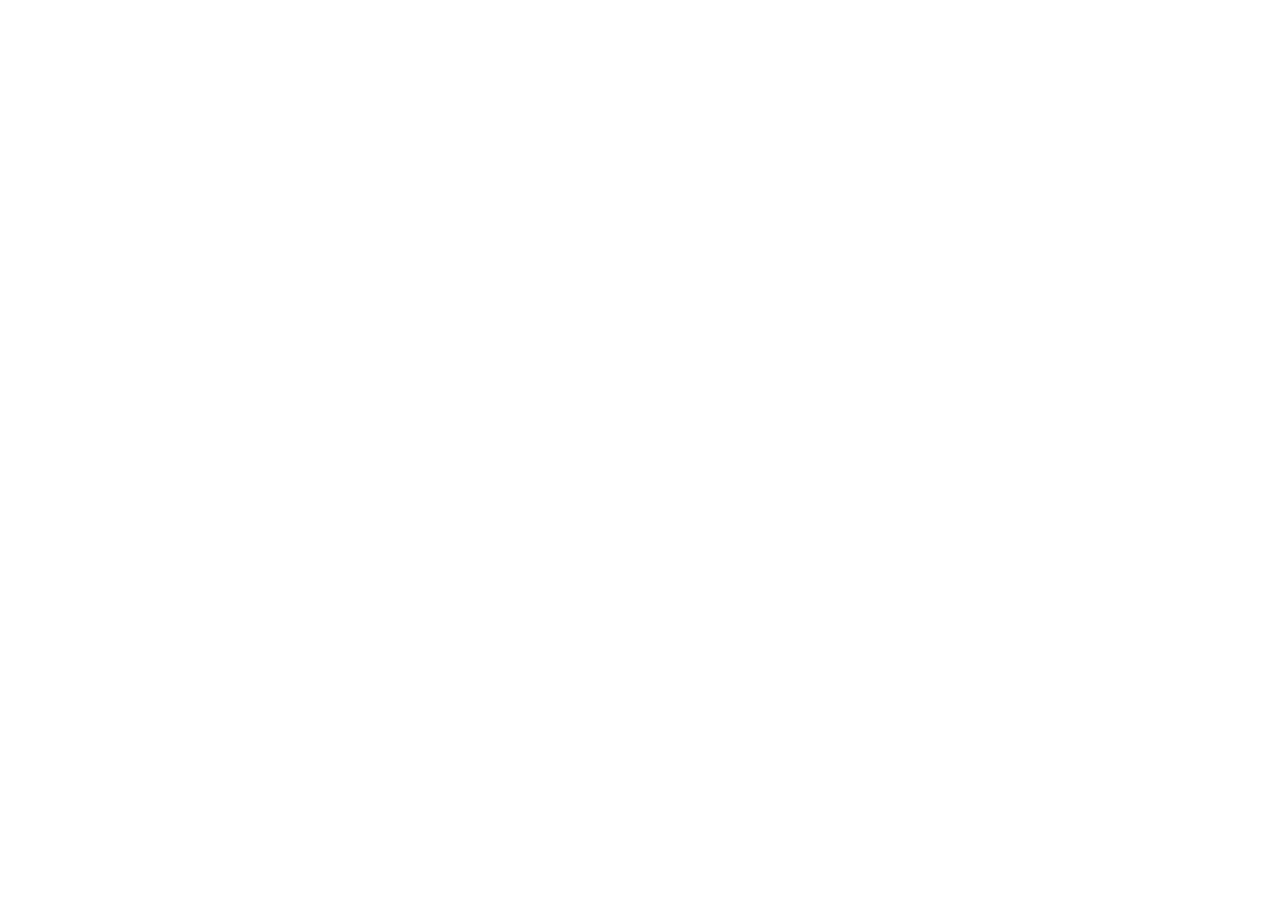
==== index.html @ c7277e0f "init" ====
<!DOCTYPE html>
<html lang="en">
<head>
    <meta charset="UTF-8">
    <meta http-equiv="X-UA-Compatible" content="IE=edge">
    <meta name="viewport" content="width=device-width, initial-scale=1.0">
    <link rel="stylesheet" href="css/style.css">
    <title>htmlcss-shoes</title>

</head>

<body>
    
</body>

</html>
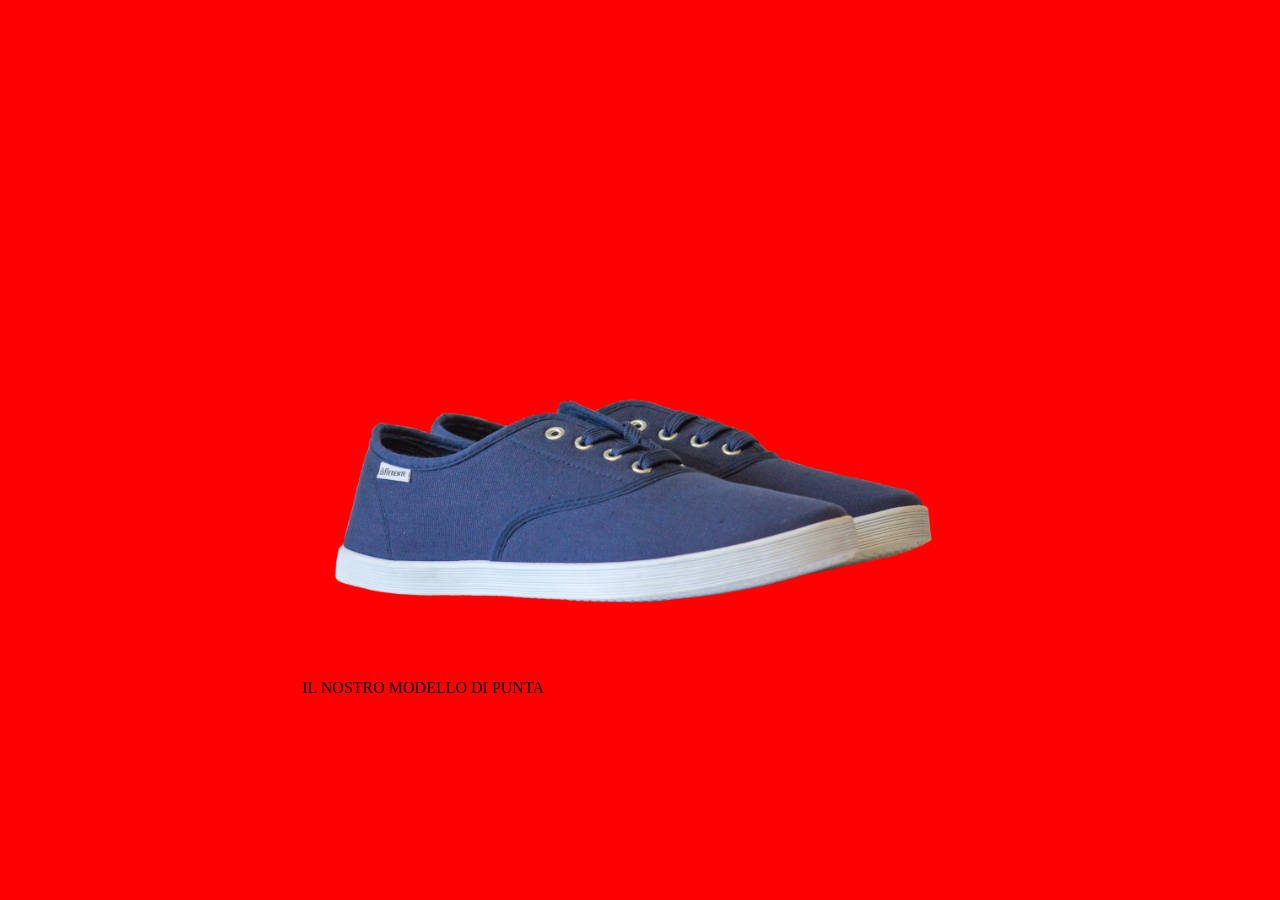
==== commit 63896356: "immagine centrata" ====
--- a/index.html
+++ b/index.html
@@ -10,7 +10,14 @@
 </head>
 
 <body>
-    
+<!-- container con sfondo rosso -->
+    <div class="container relative">
+        <div class="content">
+            <img src="img/01.png" alt="">
+            <div class="description">IL NOSTRO MODELLO DI PUNTA</div>
+        </div>
+    </div>
+
 </body>
 
 </html>
--- a/css/style.css
+++ b/css/style.css
@@ -0,0 +1,29 @@
+* {
+    margin: 0;
+    padding: 0;
+    box-sizing: border-box;
+}
+.relative {
+    position: relative;
+}
+
+.container {
+    width: 100%;
+    height: 100vh;
+    background-color: red;
+}
+
+.content {
+    height: 50%;
+    position: absolute;
+    top: 50%;
+    left:50%;
+    transform: translate(-50%, -50%);
+}
+.content img {
+    height: 100%;
+}
+
+h1 {
+    display: inline-block;
+}
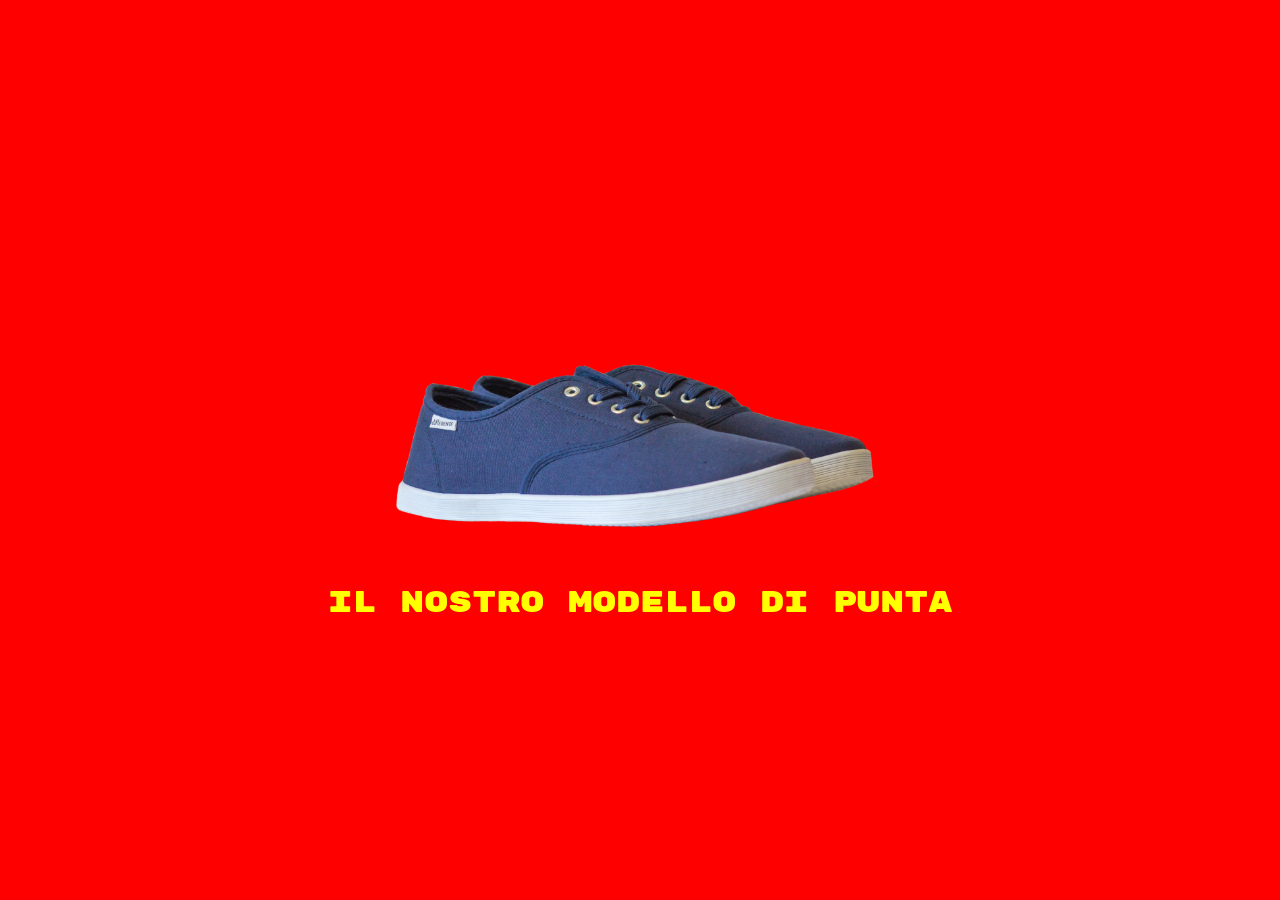
==== commit 00d415ab: "posizionamento immagine centrale" ====
--- a/index.html
+++ b/index.html
@@ -4,6 +4,9 @@
     <meta charset="UTF-8">
     <meta http-equiv="X-UA-Compatible" content="IE=edge">
     <meta name="viewport" content="width=device-width, initial-scale=1.0">
+    <link rel="preconnect" href="https://fonts.googleapis.com">
+    <link rel="preconnect" href="https://fonts.gstatic.com" crossorigin>
+    <link href="https://fonts.googleapis.com/css2?family=Rubik+Mono+One&display=swap"               rel="stylesheet">
     <link rel="stylesheet" href="css/style.css">
     <title>htmlcss-shoes</title>
 
--- a/css/style.css
+++ b/css/style.css
@@ -2,6 +2,10 @@
     margin: 0;
     padding: 0;
     box-sizing: border-box;
+}
+html{
+    font-size: 100%;
+    font-family: 'Rubik Mono One', sans-serif;
 }
 .relative {
     position: relative;
@@ -19,11 +23,16 @@
     top: 50%;
     left:50%;
     transform: translate(-50%, -50%);
+
 }
 .content img {
-    height: 100%;
+    height: 80%;
+    display: block;
+    margin: 0 auto;
 }
 
-h1 {
-    display: inline-block;
+.description {
+    text-align: center;
+    color: yellow;
+    font-size: 1.8em;
 }
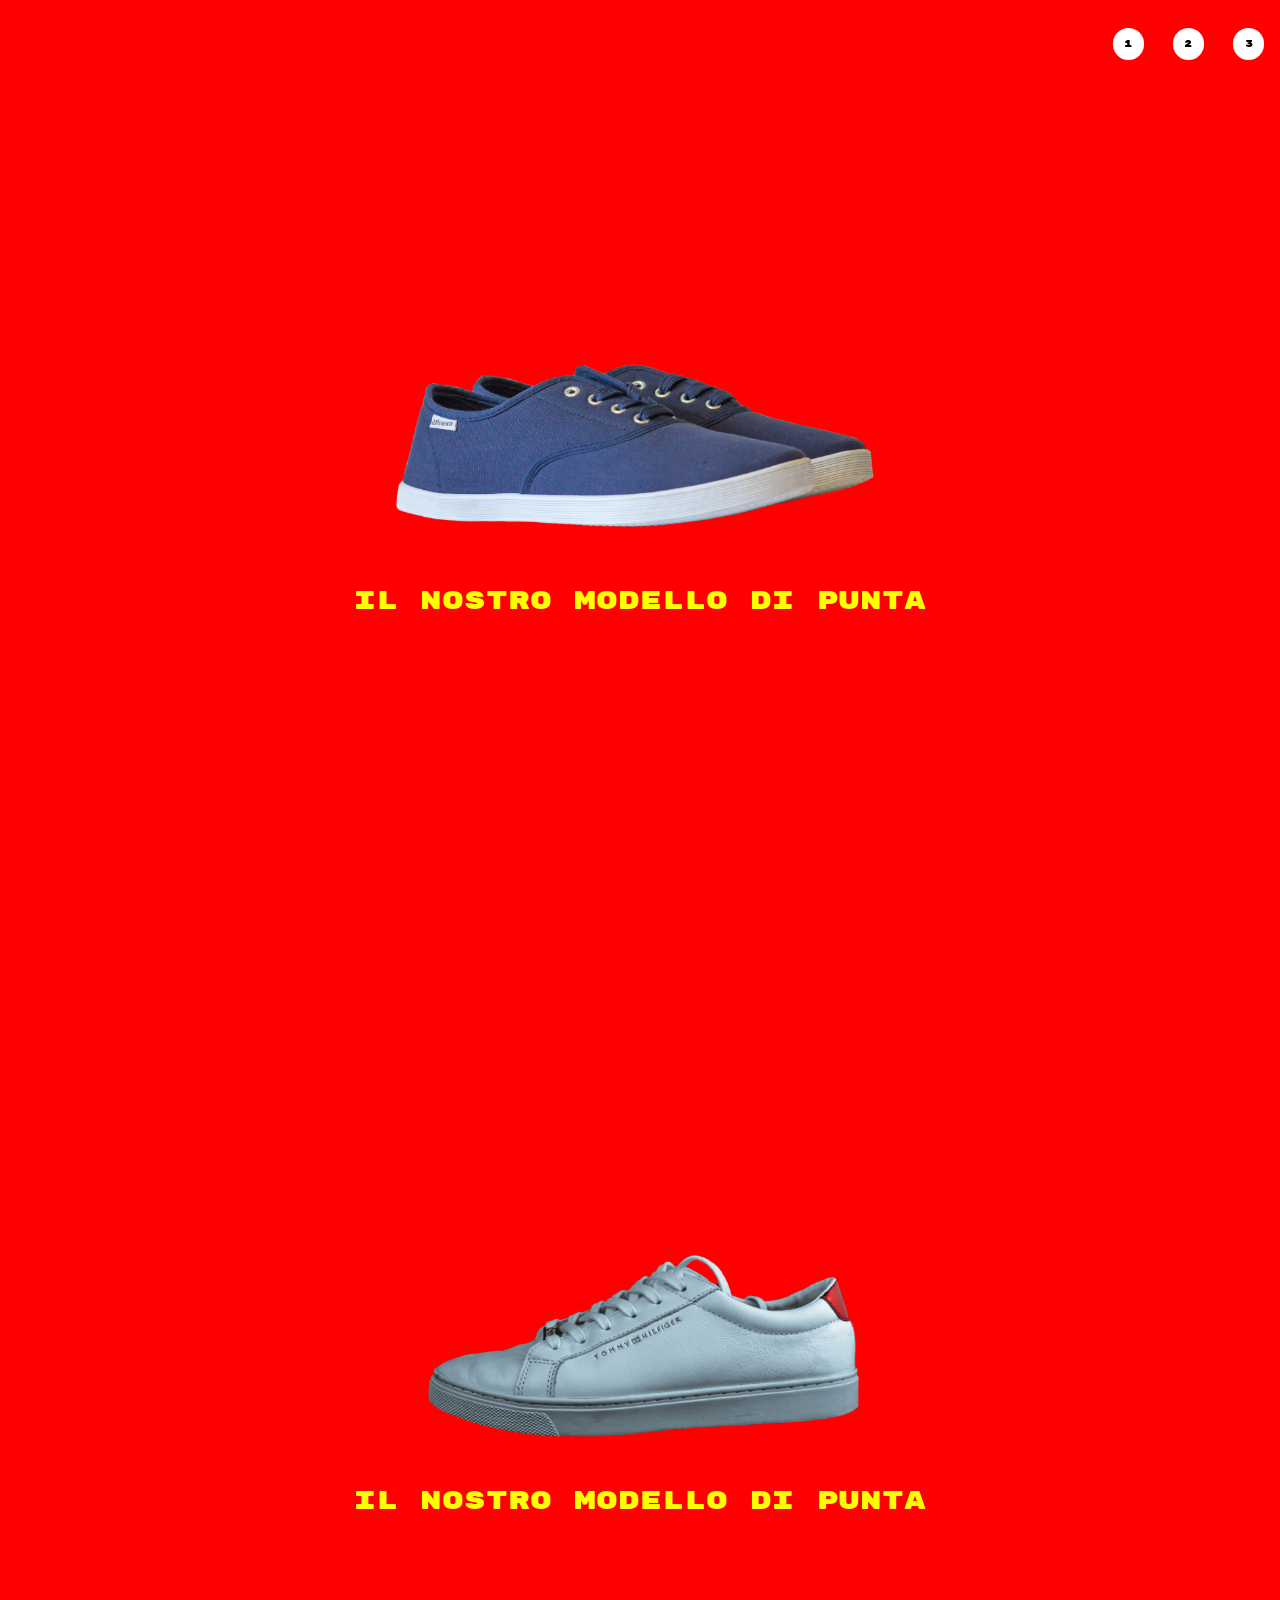
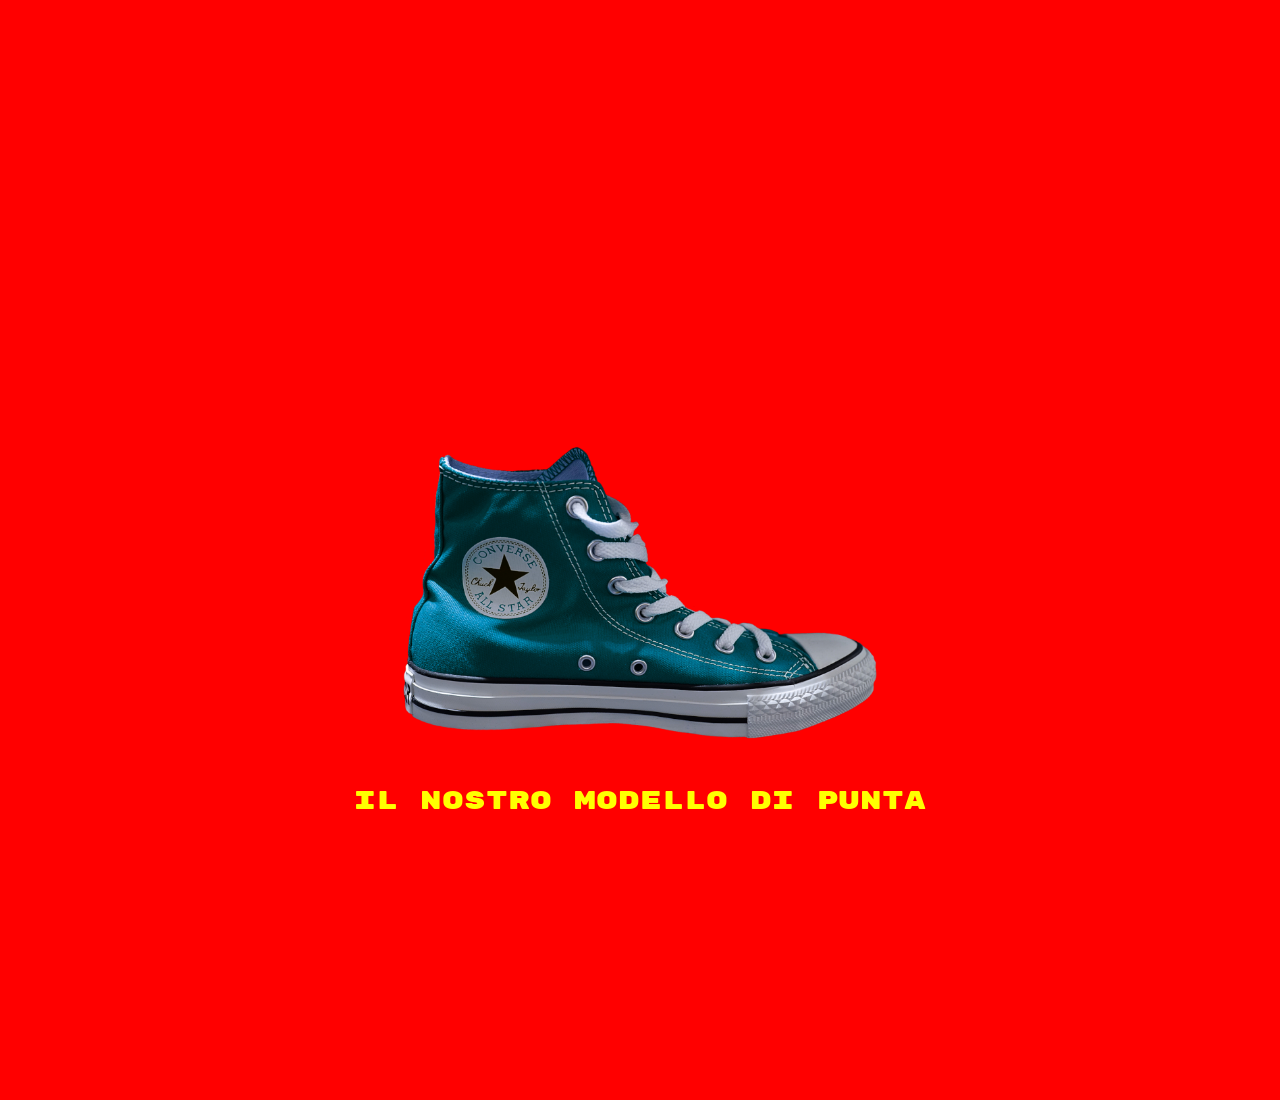
==== commit f887c6cc: "inserimento selettore pagina" ====
--- a/index.html
+++ b/index.html
@@ -13,14 +13,32 @@
 </head>
 
 <body>
-<!-- container con sfondo rosso -->
+    <!-- container con sfondo rosso -->
     <div class="container relative">
         <div class="content">
             <img src="img/01.png" alt="">
             <div class="description">IL NOSTRO MODELLO DI PUNTA</div>
         </div>
     </div>
+    <div class="container relative">
+        <div class="content">
+            <img src="img/02.png" alt="">
+            <div class="description">IL NOSTRO MODELLO DI PUNTA</div>
+        </div>
+    </div>
+    <div class="container relative">
+        <div class="content">
+            <img src="img/03.png" alt="">
+            <div class="description">IL NOSTRO MODELLO DI PUNTA</div>
+        </div>
+    </div>
 
+    <div class="page-selector">
+        <a href="">1</a>
+        <a href="">2</a>
+        <a href="">3</a>
+    </div>
+    
 </body>
 
 </html>
--- a/css/style.css
+++ b/css/style.css
@@ -17,7 +17,27 @@
     background-color: red;
 }
 
-.content {
+/* selettore pagina */
+.page-selector {
+    position: fixed;
+    top: 2em;
+    right: 0.5em;
+    
+}
+.page-selector a {
+    text-decoration: none;
+    color: black;
+    background-color: white;
+    font-size: 0.6em;
+    padding: 1em 1.2em;
+    border-radius: 50%;
+    margin: 0.8em;
+
+}
+    
+
+/* contenuto pagina */
+.container .content {
     height: 50%;
     position: absolute;
     top: 50%;
@@ -25,14 +45,14 @@
     transform: translate(-50%, -50%);
 
 }
-.content img {
+.container .content img {
     height: 80%;
     display: block;
     margin: 0 auto;
 }
 
-.description {
+.container .content .description {
     text-align: center;
     color: yellow;
-    font-size: 1.8em;
+    font-size: 1.6em;
 }
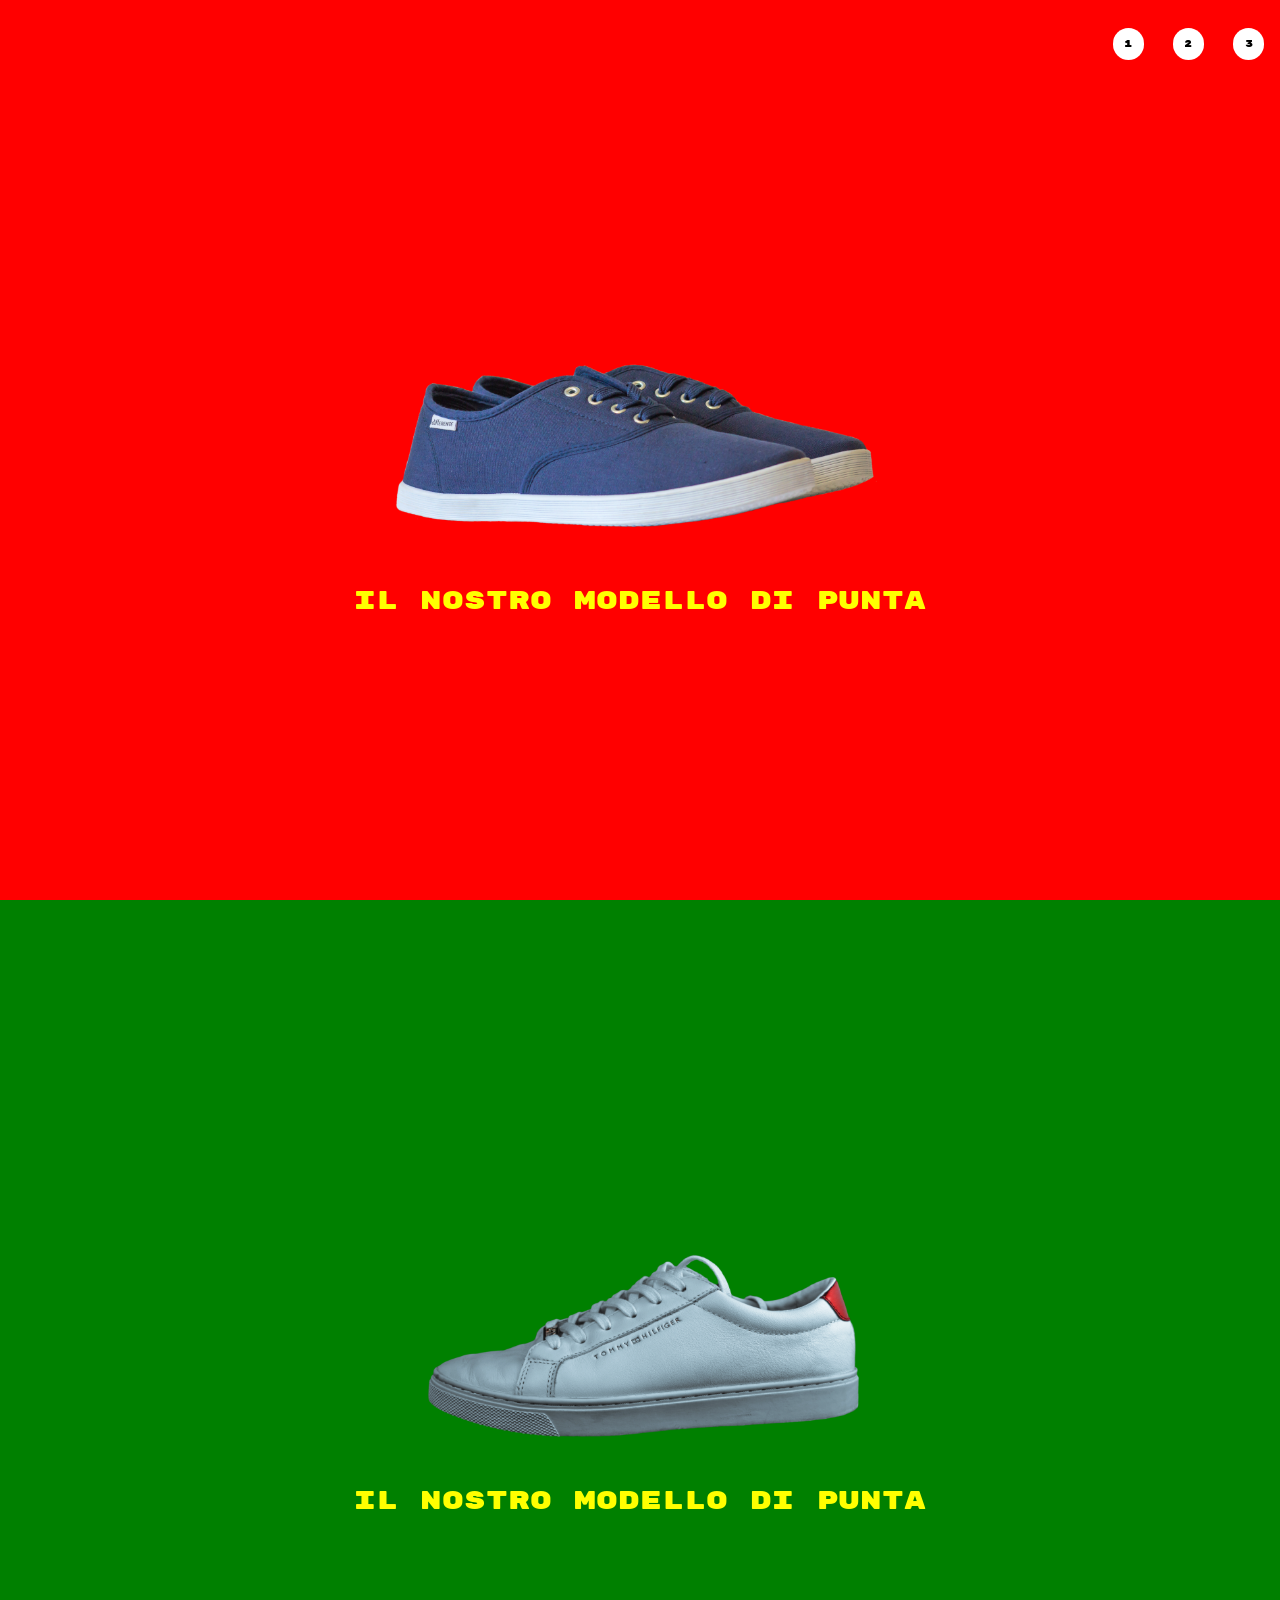
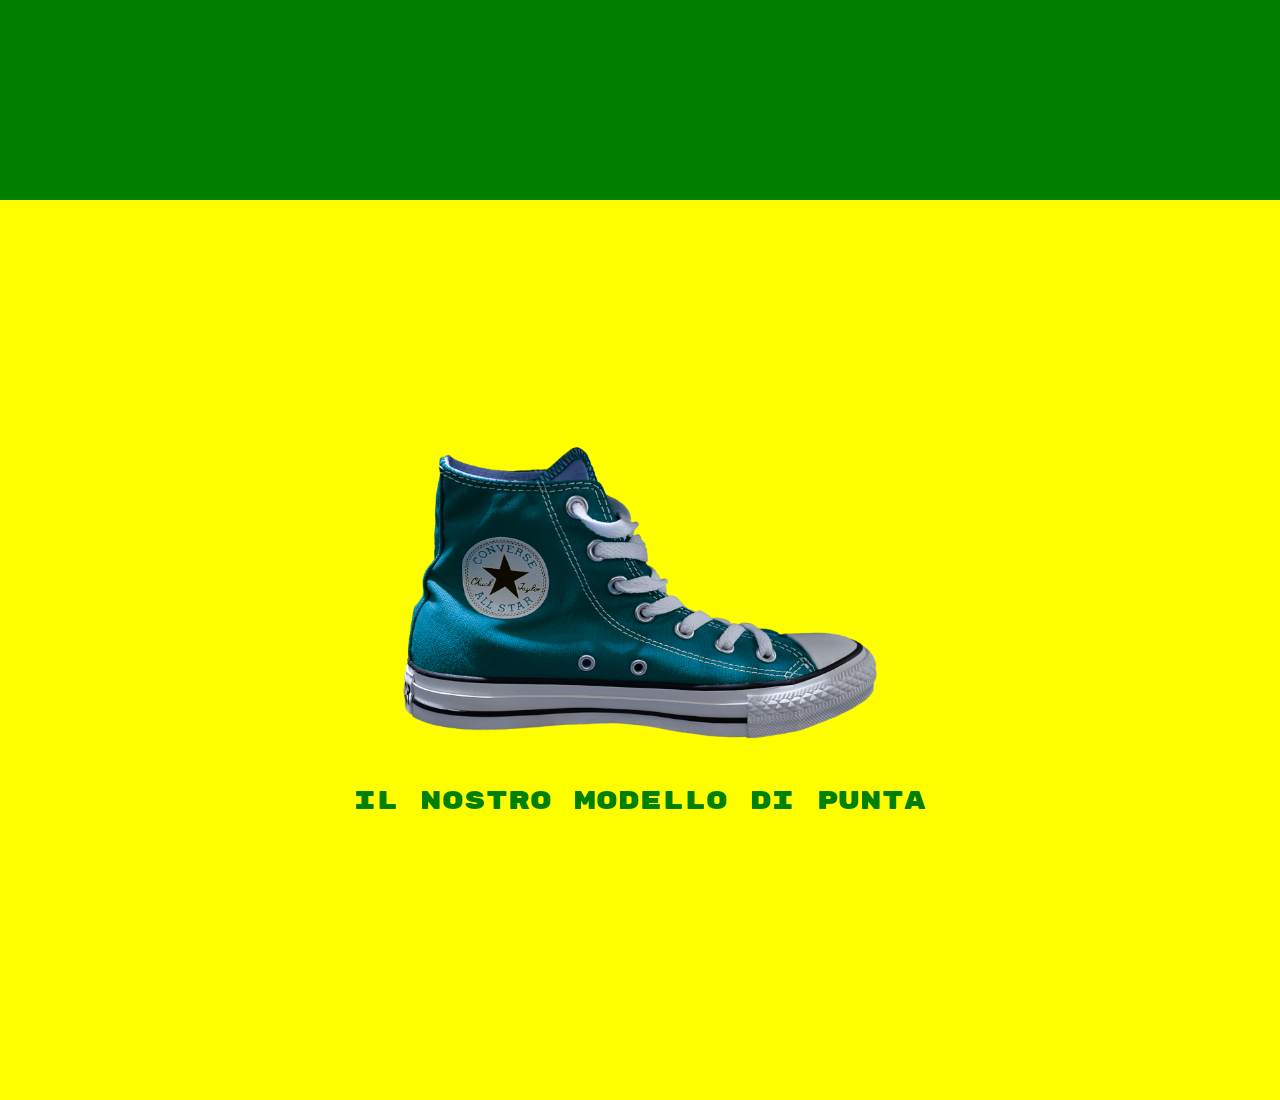
==== commit d32c1a42: "aggiunta link" ====
--- a/index.html
+++ b/index.html
@@ -14,29 +14,29 @@
 
 <body>
     <!-- container con sfondo rosso -->
-    <div class="container relative">
+    <div id="vans" class="container relative red">
         <div class="content">
             <img src="img/01.png" alt="">
-            <div class="description">IL NOSTRO MODELLO DI PUNTA</div>
+            <div class="description yellow-text">IL NOSTRO MODELLO DI PUNTA</div>
         </div>
     </div>
-    <div class="container relative">
+    <div id="tommy" class="container relative  green">
         <div class="content">
             <img src="img/02.png" alt="">
-            <div class="description">IL NOSTRO MODELLO DI PUNTA</div>
+            <div class="description yellow-text">IL NOSTRO MODELLO DI PUNTA</div>
         </div>
     </div>
-    <div class="container relative">
+    <div id="converse" class="container relative yellow">
         <div class="content">
             <img src="img/03.png" alt="">
-            <div class="description">IL NOSTRO MODELLO DI PUNTA</div>
+            <div class="description green-text">IL NOSTRO MODELLO DI PUNTA</div>
         </div>
     </div>
 
     <div class="page-selector">
-        <a href="">1</a>
-        <a href="">2</a>
-        <a href="">3</a>
+        <a href="#vans">1</a>
+        <a href="#tommy">2</a>
+        <a href="#converse">3</a>
     </div>
     
 </body>
--- a/css/style.css
+++ b/css/style.css
@@ -10,11 +10,26 @@
 .relative {
     position: relative;
 }
+.red {
+    background-color: red;
+}
+.green {
+    background-color: green;
+}
+.yellow {
+    background-color: yellow;
+}
+.green-text {
+    color: green;
+}
+.yellow-text {
+    color: yellow;
+}
 
 .container {
     width: 100%;
     height: 100vh;
-    background-color: red;
+
 }
 
 /* selettore pagina */
@@ -53,6 +68,5 @@
 
 .container .content .description {
     text-align: center;
-    color: yellow;
     font-size: 1.6em;
 }
